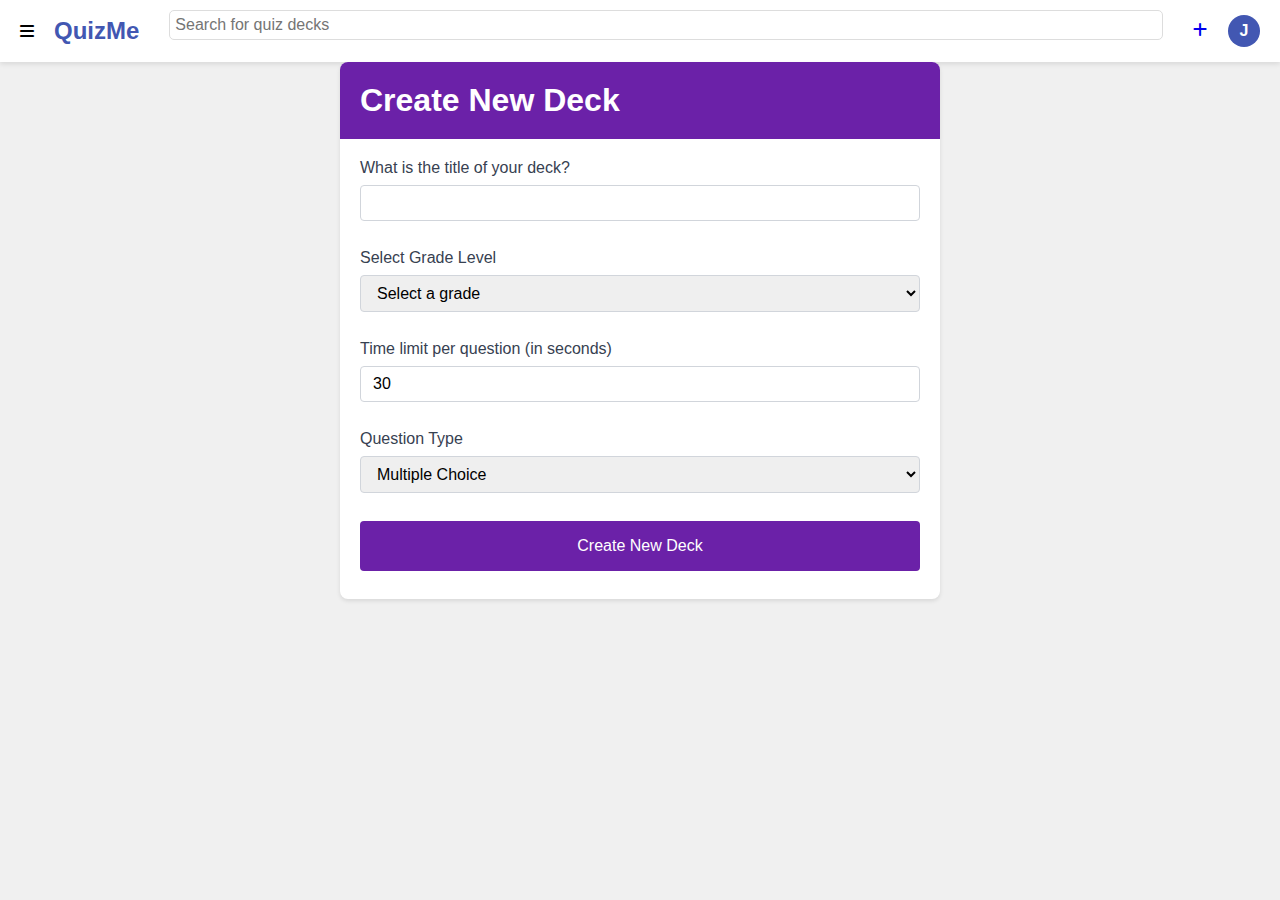
==== addNewDeck.html @ e1b28b5c "First base check in" ====
<!--
/*!
Copyright © 2024 Saisha Pandit. All Rights Reserved.
Unauthorized use, modification, or distribution is strictly prohibited.
*/
-->
<!doctype html><html lang="en"><head><meta charset="UTF-8"><meta name="viewport" content="width=device-width,initial-scale=1"><title>Quiz Deck Creator</title><style>*{box-sizing:border-box;margin:0;padding:0}body{font-family:-apple-system,BlinkMacSystemFont,'Segoe UI',Roboto,Oxygen,Ubuntu,Cantarell,sans-serif;background-color:#f3f4f6;padding:20px}.container{max-width:600px;margin:0 auto;background:#fff;border-radius:8px;box-shadow:0 2px 4px rgba(0,0,0,.1)}.headerNewDeck{background:#6b21a8;color:#fff;padding:20px;border-radius:8px 8px 0 0;display:flex;align-items:center;gap:12px}.back-button{background:0 0;border:none;color:#fff;cursor:pointer;padding:0;width:24px;height:24px;line-height:24px}.header h1{font-size:24px;font-weight:400}.content{padding:20px}.step{display:none}.step.active{display:block}.form-group{margin-bottom:16px}label{display:block;margin-bottom:8px;color:#374151;font-weight:500}input,select{width:100%;padding:8px 12px;border:1px solid #d1d5db;border-radius:4px;font-size:16px;margin-bottom:12px}button{background:#6b21a8;color:#fff;border:none;padding:16px;border-radius:4px;width:100%;font-size:16px;cursor:pointer;margin-bottom:8px}button:hover{background:#581c87}.question-count{margin-top:16px;color:#6b21a8;font-size:14px}.success-message{background:#dcfce7;color:#166534;padding:12px;border-radius:4px;margin-top:16px;display:none}.option-container{transition:all .3s ease}</style><link href="https://cdnjs.cloudflare.com/ajax/libs/font-awesome/6.0.0-beta3/css/all.min.css" rel="stylesheet"><link rel="stylesheet" href="./assets/css/common.css"></head><body><header class="header"><div class="header-left"><i class="fas fa-bars"></i><div class="logo">QuizMe</div></div><div class="search-bar"><input placeholder="Search for quiz decks"></div><div class="header-right"><a href="AddNewDeck.html" title="Add New Deck"><i class="fas fa-plus"></i></a><div class="user-avatar" alt="Google logo">J</div></div></header><div class="container"><div class="headerNewDeck"><button id="backBtn" class="back-button" style="display:none">←</button><h1 id="headerTitle">Create New Deck</h1></div><div class="content"><div id="step1" class="step active"><div class="form-group"><label for="deckTitle">What is the title of your deck?</label> <input id="deckTitle" required></div><div class="form-group"><label for="gradeLevel">Select Grade Level</label> <select id="gradeLevel" required><option value="">Select a grade</option><option value="Grade1">Grade 1</option><option value="Grade2">Grade 2</option><option value="Grade3">Grade 3</option><option value="Grade4">Grade 4</option><option value="Grade5">Grade 5</option><option value="Grade6">Grade 6</option><option value="Grade7">Grade 7</option><option value="Grade8">Grade 8</option><option value="Grade9">Grade 9</option><option value="Grade10">Grade 10</option></select></div><div class="form-group"><label for="timeLimit">Time limit per question (in seconds)</label> <input type="number" id="timeLimit" min="1" value="30" required></div><div class="form-group"><label for="questionType">Question Type</label> <select id="questionType" required><option value="multiple-choice">Multiple Choice</option><option value="term-definition">Term/Definition</option></select></div><button onclick="createDeck()">Create New Deck</button></div><div id="step2" class="step"><div class="form-group"><label for="question" id="questionLabel">Question</label> <input id="question" placeholder="Enter your question" required></div><div class="form-group" id="optionsContainer"><label id="optionsLabel">Options</label> <input id="option1" placeholder="Option 1" required> <input id="option2" placeholder="Option 2" required> <input id="option3" placeholder="Option 3" required></div><div class="form-group"><label for="correctAnswer">Correct Answer</label> <select id="correctAnswer" required><option value="">Select correct answer</option></select></div><button onclick="addQuestion()">Add Question</button> <button onclick="saveDeck()" id="saveDeckBtn" style="background:#15803d">Save Deck</button><div id="questionCount" class="question-count"></div><div id="successMessage" class="success-message">Deck saved successfully!</div></div></div></div><script>let currentDeck={topic:"",gradeLevel:"",timeLimit:30,questionType:"multiple-choice",questions:[]};function showStep(e){document.querySelectorAll(".step").forEach((e=>e.classList.remove("active"))),document.getElementById(`step${e}`).classList.add("active");document.getElementById("backBtn").style.display=1===e?"none":"block",document.getElementById("headerTitle").textContent=1===e?"Create New Deck":"Add New Question"}function updateUIForQuestionType(){const e=document.getElementById("questionType").value,t=(document.getElementById("optionsContainer"),document.getElementById("questionLabel")),n=document.getElementById("optionsLabel");"term-definition"===e?(t.textContent="Term",n.textContent="Definition",document.getElementById("option1").placeholder="Definition",document.getElementById("option2").style.display="none",document.getElementById("option3").style.display="none"):(t.textContent="Question",n.textContent="Options",document.getElementById("option1").placeholder="Option 1",document.getElementById("option2").style.display="block",document.getElementById("option3").style.display="block")}function createDeck(){const e=document.getElementById("deckTitle").value.trim(),t=document.getElementById("gradeLevel").value,n=parseInt(document.getElementById("timeLimit").value),o=document.getElementById("questionType").value;e&&t&&n&&!(n<1)?(currentDeck.topic=e,currentDeck.gradeLevel=t,currentDeck.timeLimit=n,currentDeck.questionType=o,showStep(2),updateUIForQuestionType(),updateQuestionCount()):alert("Please fill in all fields correctly")}function updateCorrectAnswerDropdown(){const e=document.getElementById("correctAnswer");e.innerHTML='<option value="">Select correct answer</option>';const t="term-definition"===currentDeck.questionType?1:3;for(let n=1;n<=t;n++){const t=document.getElementById(`option${n}`).value.trim();if(t){const n=document.createElement("option");n.value=t,n.textContent=t,e.appendChild(n)}}}function addQuestion(){const e=document.getElementById("question").value.trim();let t=[];if("term-definition"===currentDeck.questionType){t=[document.getElementById("option1").value.trim()]}else t=[document.getElementById("option1").value.trim(),document.getElementById("option2").value.trim(),document.getElementById("option3").value.trim()];const n=document.getElementById("correctAnswer").value;e&&!t.some((e=>!e))&&n?(currentDeck.questions.push({question:e,options:t,correctAnswer:n}),document.getElementById("question").value="",t.forEach(((e,t)=>{const n=document.getElementById(`option${t+1}`);n&&(n.value="")})),document.getElementById("correctAnswer").value="",updateQuestionCount(),document.getElementById("saveDeckBtn").style.display="block"):alert("Please fill in all fields")}function updateQuestionCount(){const e=currentDeck.questions.length;document.getElementById("questionCount").textContent=`Questions added: ${e}`,document.getElementById("saveDeckBtn").style.display=e>0?"block":"none"}async function saveDeck(){if(0!==currentDeck.questions.length)try{const e=currentDeck.topic.replace(/[^a-zA-Z0-9]/g,""),t=`${currentDeck.gradeLevel}-${e}.js`,n={id:`${currentDeck.gradeLevel}-${e}`,title:currentDeck.topic,timeLimit:currentDeck.timeLimit,topic:currentDeck.topic,questions:currentDeck.questions};if(!(await fetch("/api/save-deck",{method:"POST",headers:{"Content-Type":"application/json"},body:JSON.stringify({filename:t,content:`export default ${JSON.stringify(n,null,2)}`})})).ok)throw new Error("Failed to save deck");if(!(await fetch("/api/update-manifest",{method:"POST",headers:{"Content-Type":"application/json"},body:JSON.stringify({filename:t})})).ok)throw new Error("Failed to update manifest");const o=document.getElementById("successMessage");o.style.display="block",setTimeout((()=>{o.style.display="none",window.location.href="index.html"}),2e3)}catch(e){console.error("Error saving deck:",e),alert("Failed to save deck. Please try again.")}else alert("Add at least one question before saving")}document.getElementById("backBtn").addEventListener("click",(()=>showStep(1))),document.getElementById("questionType").addEventListener("change",updateUIForQuestionType);for(let e=1;e<=3;e++)document.getElementById(`option${e}`).addEventListener("input",updateCorrectAnswerDropdown)</script></body></html>
---- assets/css/common.css ----
body {
  font-family: Arial, sans-serif;
  margin: 0;
  padding: 0;
  background-color: #f0f0f0;
}
.main-content {
  padding: 20px;
}
.header {
  background-color: #fff;
  padding: 10px;
  display: flex;
  justify-content: space-between;
  align-items: center;
  box-shadow: 0 2px 5px rgba(0,0,0,0.1);
}
.header-left, .header-right {
  display: flex;
  align-items: center;
}
.header-left > *, .header-right > * {
  margin: 0 10px;
}
.search-bar {
  flex-grow: 1;
  margin: 0 20px;
}
.search-bar input {
  width: 100%;
  padding: 5px;
  border: 1px solid #ddd;
  border-radius: 5px;
}
.google-signin {
  background-color: #fff;
  border: 1px solid #ddd;
  padding: 5px 10px;
  border-radius: 5px;
  display: flex;
  align-items: center;
  cursor: pointer;
}
.google-signin img {
  width: 18px;
  margin-right: 5px;
}
.logo {
  font-size: 24px;
  font-weight: bold;
  color: #4257b2;
}
.user-avatar {
  width: 32px;
  height: 32px;
  background-color: #4257b2;
  color: white;
  border-radius: 50%;
  display: flex;
  align-items: center;
  justify-content: center;
  font-weight: bold;
}
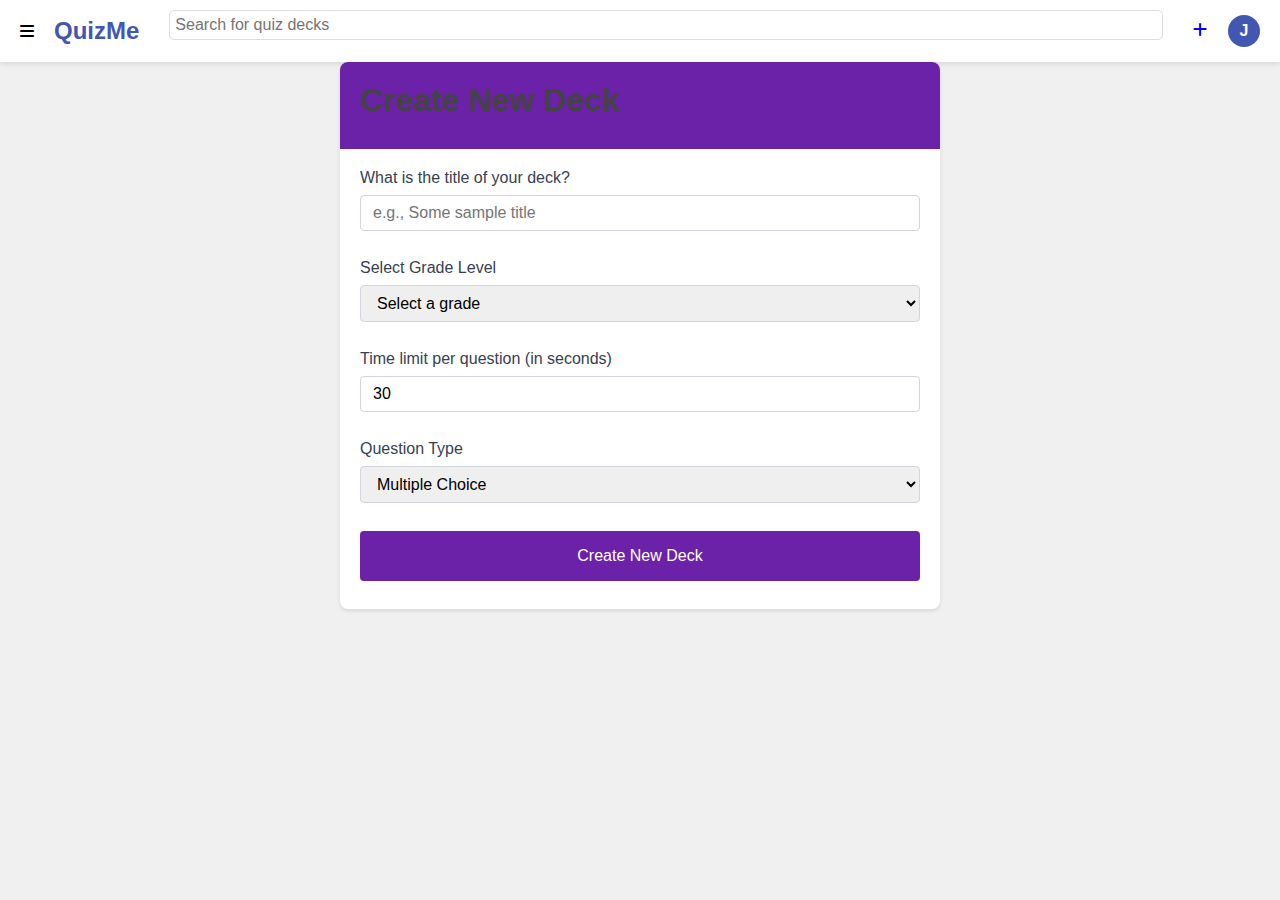
==== commit b86c018d: "Add chat functionality" ====
--- a/addNewDeck.html
+++ b/addNewDeck.html
@@ -4,4 +4,4 @@
 Unauthorized use, modification, or distribution is strictly prohibited.
 */
 -->
-<!doctype html><html lang="en"><head><meta charset="UTF-8"><meta name="viewport" content="width=device-width,initial-scale=1"><title>Quiz Deck Creator</title><style>*{box-sizing:border-box;margin:0;padding:0}body{font-family:-apple-system,BlinkMacSystemFont,'Segoe UI',Roboto,Oxygen,Ubuntu,Cantarell,sans-serif;background-color:#f3f4f6;padding:20px}.container{max-width:600px;margin:0 auto;background:#fff;border-radius:8px;box-shadow:0 2px 4px rgba(0,0,0,.1)}.headerNewDeck{background:#6b21a8;color:#fff;padding:20px;border-radius:8px 8px 0 0;display:flex;align-items:center;gap:12px}.back-button{background:0 0;border:none;color:#fff;cursor:pointer;padding:0;width:24px;height:24px;line-height:24px}.header h1{font-size:24px;font-weight:400}.content{padding:20px}.step{display:none}.step.active{display:block}.form-group{margin-bottom:16px}label{display:block;margin-bottom:8px;color:#374151;font-weight:500}input,select{width:100%;padding:8px 12px;border:1px solid #d1d5db;border-radius:4px;font-size:16px;margin-bottom:12px}button{background:#6b21a8;color:#fff;border:none;padding:16px;border-radius:4px;width:100%;font-size:16px;cursor:pointer;margin-bottom:8px}button:hover{background:#581c87}.question-count{margin-top:16px;color:#6b21a8;font-size:14px}.success-message{background:#dcfce7;color:#166534;padding:12px;border-radius:4px;margin-top:16px;display:none}.option-container{transition:all .3s ease}</style><link href="https://cdnjs.cloudflare.com/ajax/libs/font-awesome/6.0.0-beta3/css/all.min.css" rel="stylesheet"><link rel="stylesheet" href="./assets/css/common.css"></head><body><header class="header"><div class="header-left"><i class="fas fa-bars"></i><div class="logo">QuizMe</div></div><div class="search-bar"><input placeholder="Search for quiz decks"></div><div class="header-right"><a href="AddNewDeck.html" title="Add New Deck"><i class="fas fa-plus"></i></a><div class="user-avatar" alt="Google logo">J</div></div></header><div class="container"><div class="headerNewDeck"><button id="backBtn" class="back-button" style="display:none">←</button><h1 id="headerTitle">Create New Deck</h1></div><div class="content"><div id="step1" class="step active"><div class="form-group"><label for="deckTitle">What is the title of your deck?</label> <input id="deckTitle" required></div><div class="form-group"><label for="gradeLevel">Select Grade Level</label> <select id="gradeLevel" required><option value="">Select a grade</option><option value="Grade1">Grade 1</option><option value="Grade2">Grade 2</option><option value="Grade3">Grade 3</option><option value="Grade4">Grade 4</option><option value="Grade5">Grade 5</option><option value="Grade6">Grade 6</option><option value="Grade7">Grade 7</option><option value="Grade8">Grade 8</option><option value="Grade9">Grade 9</option><option value="Grade10">Grade 10</option></select></div><div class="form-group"><label for="timeLimit">Time limit per question (in seconds)</label> <input type="number" id="timeLimit" min="1" value="30" required></div><div class="form-group"><label for="questionType">Question Type</label> <select id="questionType" required><option value="multiple-choice">Multiple Choice</option><option value="term-definition">Term/Definition</option></select></div><button onclick="createDeck()">Create New Deck</button></div><div id="step2" class="step"><div class="form-group"><label for="question" id="questionLabel">Question</label> <input id="question" placeholder="Enter your question" required></div><div class="form-group" id="optionsContainer"><label id="optionsLabel">Options</label> <input id="option1" placeholder="Option 1" required> <input id="option2" placeholder="Option 2" required> <input id="option3" placeholder="Option 3" required></div><div class="form-group"><label for="correctAnswer">Correct Answer</label> <select id="correctAnswer" required><option value="">Select correct answer</option></select></div><button onclick="addQuestion()">Add Question</button> <button onclick="saveDeck()" id="saveDeckBtn" style="background:#15803d">Save Deck</button><div id="questionCount" class="question-count"></div><div id="successMessage" class="success-message">Deck saved successfully!</div></div></div></div><script>let currentDeck={topic:"",gradeLevel:"",timeLimit:30,questionType:"multiple-choice",questions:[]};function showStep(e){document.querySelectorAll(".step").forEach((e=>e.classList.remove("active"))),document.getElementById(`step${e}`).classList.add("active");document.getElementById("backBtn").style.display=1===e?"none":"block",document.getElementById("headerTitle").textContent=1===e?"Create New Deck":"Add New Question"}function updateUIForQuestionType(){const e=document.getElementById("questionType").value,t=(document.getElementById("optionsContainer"),document.getElementById("questionLabel")),n=document.getElementById("optionsLabel");"term-definition"===e?(t.textContent="Term",n.textContent="Definition",document.getElementById("option1").placeholder="Definition",document.getElementById("option2").style.display="none",document.getElementById("option3").style.display="none"):(t.textContent="Question",n.textContent="Options",document.getElementById("option1").placeholder="Option 1",document.getElementById("option2").style.display="block",document.getElementById("option3").style.display="block")}function createDeck(){const e=document.getElementById("deckTitle").value.trim(),t=document.getElementById("gradeLevel").value,n=parseInt(document.getElementById("timeLimit").value),o=document.getElementById("questionType").value;e&&t&&n&&!(n<1)?(currentDeck.topic=e,currentDeck.gradeLevel=t,currentDeck.timeLimit=n,currentDeck.questionType=o,showStep(2),updateUIForQuestionType(),updateQuestionCount()):alert("Please fill in all fields correctly")}function updateCorrectAnswerDropdown(){const e=document.getElementById("correctAnswer");e.innerHTML='<option value="">Select correct answer</option>';const t="term-definition"===currentDeck.questionType?1:3;for(let n=1;n<=t;n++){const t=document.getElementById(`option${n}`).value.trim();if(t){const n=document.createElement("option");n.value=t,n.textContent=t,e.appendChild(n)}}}function addQuestion(){const e=document.getElementById("question").value.trim();let t=[];if("term-definition"===currentDeck.questionType){t=[document.getElementById("option1").value.trim()]}else t=[document.getElementById("option1").value.trim(),document.getElementById("option2").value.trim(),document.getElementById("option3").value.trim()];const n=document.getElementById("correctAnswer").value;e&&!t.some((e=>!e))&&n?(currentDeck.questions.push({question:e,options:t,correctAnswer:n}),document.getElementById("question").value="",t.forEach(((e,t)=>{const n=document.getElementById(`option${t+1}`);n&&(n.value="")})),document.getElementById("correctAnswer").value="",updateQuestionCount(),document.getElementById("saveDeckBtn").style.display="block"):alert("Please fill in all fields")}function updateQuestionCount(){const e=currentDeck.questions.length;document.getElementById("questionCount").textContent=`Questions added: ${e}`,document.getElementById("saveDeckBtn").style.display=e>0?"block":"none"}async function saveDeck(){if(0!==currentDeck.questions.length)try{const e=currentDeck.topic.replace(/[^a-zA-Z0-9]/g,""),t=`${currentDeck.gradeLevel}-${e}.js`,n={id:`${currentDeck.gradeLevel}-${e}`,title:currentDeck.topic,timeLimit:currentDeck.timeLimit,topic:currentDeck.topic,questions:currentDeck.questions};if(!(await fetch("/api/save-deck",{method:"POST",headers:{"Content-Type":"application/json"},body:JSON.stringify({filename:t,content:`export default ${JSON.stringify(n,null,2)}`})})).ok)throw new Error("Failed to save deck");if(!(await fetch("/api/update-manifest",{method:"POST",headers:{"Content-Type":"application/json"},body:JSON.stringify({filename:t})})).ok)throw new Error("Failed to update manifest");const o=document.getElementById("successMessage");o.style.display="block",setTimeout((()=>{o.style.display="none",window.location.href="index.html"}),2e3)}catch(e){console.error("Error saving deck:",e),alert("Failed to save deck. Please try again.")}else alert("Add at least one question before saving")}document.getElementById("backBtn").addEventListener("click",(()=>showStep(1))),document.getElementById("questionType").addEventListener("change",updateUIForQuestionType);for(let e=1;e<=3;e++)document.getElementById(`option${e}`).addEventListener("input",updateCorrectAnswerDropdown)</script></body></html>+<!doctype html><html lang="en"><head><meta charset="UTF-8"><meta name="viewport" content="width=device-width,initial-scale=1"><title>Quiz Deck Creator</title><style>*{box-sizing:border-box;margin:0;padding:0}body{font-family:-apple-system,BlinkMacSystemFont,'Segoe UI',Roboto,Oxygen,Ubuntu,Cantarell,sans-serif;background-color:#f3f4f6;padding:20px}.container{max-width:600px;margin:0 auto;background:#fff;border-radius:8px;box-shadow:0 2px 4px rgba(0,0,0,.1)}.headerNewDeck{background:#6b21a8;color:#fff;padding:20px;border-radius:8px 8px 0 0;display:flex;align-items:center;gap:12px}.back-button{background:0 0;border:none;color:#fff;cursor:pointer;padding:0;width:24px;height:24px;line-height:24px}.header h1{font-size:24px;font-weight:400}.content{padding:20px}.step{display:none}.step.active{display:block}.form-group{margin-bottom:16px}label{display:block;margin-bottom:8px;color:#374151;font-weight:500}input,select{width:100%;padding:8px 12px;border:1px solid #d1d5db;border-radius:4px;font-size:16px;margin-bottom:12px}button{background:#6b21a8;color:#fff;border:none;padding:16px;border-radius:4px;width:100%;font-size:16px;cursor:pointer;margin-bottom:8px}button:hover{background:#581c87}.question-count{margin-top:16px;color:#6b21a8;font-size:14px}.success-message{background:#dcfce7;color:#166534;padding:12px;border-radius:4px;margin-top:16px;display:none}.option-container{transition:all .3s ease}.input-group{position:relative;display:flex;align-items:center;margin-bottom:10px}.input-group button{width:35px}.mic-button{background:0 0;border:none;cursor:pointer;padding:5px;margin-left:5px}.mic-button i{color:#666;font-size:1.2em}.mic-button.recording i{color:red}.speech-feedback{font-size:.8em;color:#666;margin-left:10px}</style><link href="https://cdnjs.cloudflare.com/ajax/libs/font-awesome/6.0.0-beta3/css/all.min.css" rel="stylesheet"><link rel="stylesheet" href="./assets/css/common.css"></head><body><header class="header"><div class="header-left"><i class="fas fa-bars"></i><div class="logo">QuizMe</div></div><div class="search-bar"><input placeholder="Search for quiz decks"></div><div class="header-right"><a href="addNewDeck.html" title="Add New Deck"><i class="fas fa-plus"></i></a><div class="user-avatar" alt="Google logo">J</div></div></header><div class="container"><div class="headerNewDeck"><button id="backBtn" class="back-button" style="display:none">←</button><h1 id="headerTitle">Create New Deck</h1></div><div class="content"><div id="step1" class="step active"><div class="form-group"><label for="deckTitle">What is the title of your deck?</label> <input id="deckTitle" placeholder="e.g., Some sample title" required></div><div class="form-group"><label for="gradeLevel">Select Grade Level</label> <select id="gradeLevel" required><option value="">Select a grade</option><option value="grade1">Grade 1</option><option value="grade2">Grade 2</option><option value="grade3">Grade 3</option><option value="grade4">Grade 4</option><option value="grade5">Grade 5</option><option value="grade6">Grade 6</option><option value="grade7">Grade 7</option><option value="grade8">Grade 8</option><option value="grade9">Grade 9</option><option value="grade10">Grade 10</option></select></div><div class="form-group"><label for="timeLimit">Time limit per question (in seconds)</label> <input type="number" id="timeLimit" min="1" value="30" required></div><div class="form-group"><label for="questionType">Question Type</label> <select id="questionType" required><option value="multiple-choice">Multiple Choice</option><option value="term-definition">Term/Definition</option></select></div><button onclick="createDeck()">Create New Deck</button></div><div id="step2" class="step"><div class="form-group"><label for="question" id="questionLabel">Question</label><div class="input-group"><input id="question" placeholder="Enter your question" required><span class="speech-feedback" id="questionFeedback"></span> <button type="button" class="mic-button" id="questionMic" title="Click to speak"><i class="fas fa-microphone"></i></button></div></div><div class="form-group" id="optionsContainer"><label id="optionsLabel">Options</label><div class="form-group"><label for="option1">Option 1:</label><div class="input-group"><input id="option1" placeholder="Option 1" required><span class="speech-feedback" id="option1Feedback"></span> <button type="button" class="mic-button" id="option1Mic" title="Click to speak"><i class="fas fa-microphone"></i></button></div></div><div class="form-group"><label for="option2">Option 2:</label><div class="input-group"><input id="option2" placeholder="Option 2" required> <span class="speech-feedback" id="option2Feedback"></span> <button type="button" class="mic-button" id="option2Mic" title="Click to speak"><i class="fas fa-microphone"></i></button></div></div><div class="form-group"><label for="option3">Option 3:</label><div class="input-group"><input id="option3" placeholder="Option 3" required><span class="speech-feedback" id="option3Feedback"></span> <button type="button" class="mic-button" id="option3Mic" title="Click to speak"><i class="fas fa-microphone"></i></button></div></div></div><div class="form-group"><label for="correctAnswer">Correct Answer</label> <select id="correctAnswer" required><option value="">Select correct answer</option></select></div><button onclick="addQuestion()">Add Question</button> <button onclick="saveDeck()" id="saveDeckBtn" style="background:#15803d">Save Deck</button><div id="questionCount" class="question-count"></div><div id="successMessage" class="success-message">Deck saved successfully!</div></div></div></div><script>let currentDeck={topic:"",gradeLevel:"",timeLimit:30,questionType:"multiple-choice",questions:[]};function showStep(e){document.querySelectorAll(".step").forEach((e=>e.classList.remove("active"))),document.getElementById(`step${e}`).classList.add("active");document.getElementById("backBtn").style.display=1===e?"none":"block",document.getElementById("headerTitle").textContent=1===e?"Create New Deck":"Add New Question"}function updateUIForQuestionType(){const e=document.getElementById("questionType").value,t=(document.getElementById("optionsContainer"),document.getElementById("questionLabel")),n=document.getElementById("optionsLabel");"term-definition"===e?(t.textContent="Term",n.textContent="Definition",document.getElementById("option1").placeholder="Definition",document.getElementById("option2").style.display="none",document.getElementById("option3").style.display="none"):(t.textContent="Question",n.textContent="Options",document.getElementById("option1").placeholder="Option 1",document.getElementById("option2").style.display="block",document.getElementById("option3").style.display="block")}function createDeck(){const e=document.getElementById("deckTitle").value.trim(),t=document.getElementById("gradeLevel").value,n=parseInt(document.getElementById("timeLimit").value),o=document.getElementById("questionType").value;e&&t&&n&&!(n<1)?(currentDeck.topic=e,currentDeck.gradeLevel=t,currentDeck.timeLimit=n,currentDeck.questionType=o,showStep(2),updateUIForQuestionType(),updateQuestionCount()):alert("Please fill in all fields correctly")}function updateCorrectAnswerDropdown(){const e=document.getElementById("correctAnswer");e.innerHTML='<option value="">Select correct answer</option>';const t="term-definition"===currentDeck.questionType?1:3;for(let n=1;n<=t;n++){const t=document.getElementById(`option${n}`).value.trim();if(t){const n=document.createElement("option");n.value=t,n.textContent=t,e.appendChild(n)}}}function addQuestion(){const e=document.getElementById("question").value.trim();let t=[];if("term-definition"===currentDeck.questionType){t=[document.getElementById("option1").value.trim()]}else t=[document.getElementById("option1").value.trim(),document.getElementById("option2").value.trim(),document.getElementById("option3").value.trim()];const n=document.getElementById("correctAnswer").value;e&&!t.some((e=>!e))&&n?(currentDeck.questions.push({question:e,options:t,correctAnswer:n}),document.getElementById("question").value="",t.forEach(((e,t)=>{const n=document.getElementById(`option${t+1}`);n&&(n.value="")})),document.getElementById("correctAnswer").value="",updateQuestionCount(),document.getElementById("saveDeckBtn").style.display="block"):alert("Please fill in all fields")}function updateQuestionCount(){const e=currentDeck.questions.length;document.getElementById("questionCount").textContent=`Questions added: ${e}`,document.getElementById("saveDeckBtn").style.display=e>0?"block":"none"}async function saveDeck(){if(0!==currentDeck.questions.length)try{const e=currentDeck.topic.replace(/[^a-zA-Z0-9]/g,""),t=`${currentDeck.gradeLevel}-${e}.js`,n={id:`${currentDeck.gradeLevel}-${e}`,title:currentDeck.topic,timeLimit:currentDeck.timeLimit,topic:currentDeck.topic,questions:currentDeck.questions};if(!(await fetch("/api/save-deck",{method:"POST",headers:{"Content-Type":"application/json"},body:JSON.stringify({filename:t,content:`export default ${JSON.stringify(n,null,2)}`})})).ok)throw new Error("Failed to save deck");if(!(await fetch("/api/update-manifest",{method:"POST",headers:{"Content-Type":"application/json"},body:JSON.stringify({filename:t})})).ok)throw new Error("Failed to update manifest");const o=document.getElementById("successMessage");o.style.display="block",setTimeout((()=>{o.style.display="none",window.location.href="index.html"}),2e3)}catch(e){console.error("Error saving deck:",e),alert("Failed to save deck. Please try again.")}else alert("Add at least one question before saving")}document.getElementById("backBtn").addEventListener("click",(()=>showStep(1))),document.getElementById("questionType").addEventListener("change",updateUIForQuestionType);for(let e=1;e<=3;e++)document.getElementById(`option${e}`).addEventListener("input",updateCorrectAnswerDropdown)</script><script src="./assets/js/store.js" type="module"></script><script src="./assets/js/QuizStateManager.js" type="module"></script><script src="./assets/js/flashcards.js" type="module"></script><script src="./assets/js/speechRecognition.js" defer="defer"></script></body></html>--- a/assets/css/common.css
+++ b/assets/css/common.css
@@ -1,63 +1,5 @@
-body {
-  font-family: Arial, sans-serif;
-  margin: 0;
-  padding: 0;
-  background-color: #f0f0f0;
-}
-.main-content {
-  padding: 20px;
-}
-.header {
-  background-color: #fff;
-  padding: 10px;
-  display: flex;
-  justify-content: space-between;
-  align-items: center;
-  box-shadow: 0 2px 5px rgba(0,0,0,0.1);
-}
-.header-left, .header-right {
-  display: flex;
-  align-items: center;
-}
-.header-left > *, .header-right > * {
-  margin: 0 10px;
-}
-.search-bar {
-  flex-grow: 1;
-  margin: 0 20px;
-}
-.search-bar input {
-  width: 100%;
-  padding: 5px;
-  border: 1px solid #ddd;
-  border-radius: 5px;
-}
-.google-signin {
-  background-color: #fff;
-  border: 1px solid #ddd;
-  padding: 5px 10px;
-  border-radius: 5px;
-  display: flex;
-  align-items: center;
-  cursor: pointer;
-}
-.google-signin img {
-  width: 18px;
-  margin-right: 5px;
-}
-.logo {
-  font-size: 24px;
-  font-weight: bold;
-  color: #4257b2;
-}
-.user-avatar {
-  width: 32px;
-  height: 32px;
-  background-color: #4257b2;
-  color: white;
-  border-radius: 50%;
-  display: flex;
-  align-items: center;
-  justify-content: center;
-  font-weight: bold;
-}+/*!
+Copyright © 2024 Saisha Pandit. All Rights Reserved.
+Unauthorized use, modification, or distribution is strictly prohibited.
+*/
+body{font-family:Arial,sans-serif;margin:0;padding:0;background-color:#f0f0f0}.main-content{padding:15px}.header{background-color:#fff;padding:10px;display:flex;justify-content:space-between;align-items:center;box-shadow:0 2px 5px rgba(0,0,0,.1)}.header-left,.header-right{display:flex;align-items:center}.header-left>*,.header-right>*{margin:0 10px}.search-bar{flex-grow:1;margin:0 20px}.search-bar input{width:100%;padding:5px;border:1px solid #ddd;border-radius:5px}.google-signin{background-color:#fff;border:1px solid #ddd;padding:5px 10px;border-radius:5px;display:flex;align-items:center;cursor:pointer}.google-signin img{width:18px;margin-right:5px}.logo{font-size:24px;font-weight:700;color:#4257b2}.user-avatar{width:32px;height:32px;background-color:#4257b2;color:#fff;border-radius:50%;display:flex;align-items:center;justify-content:center;font-weight:700}.navigation{display:flex;justify-content:space-between;margin-top:0}h1,h2,h3{color:#444;margin:0 0 10px}body.light{background-color:#fff;color:#000}body.dark{background-color:#000;color:#fff}